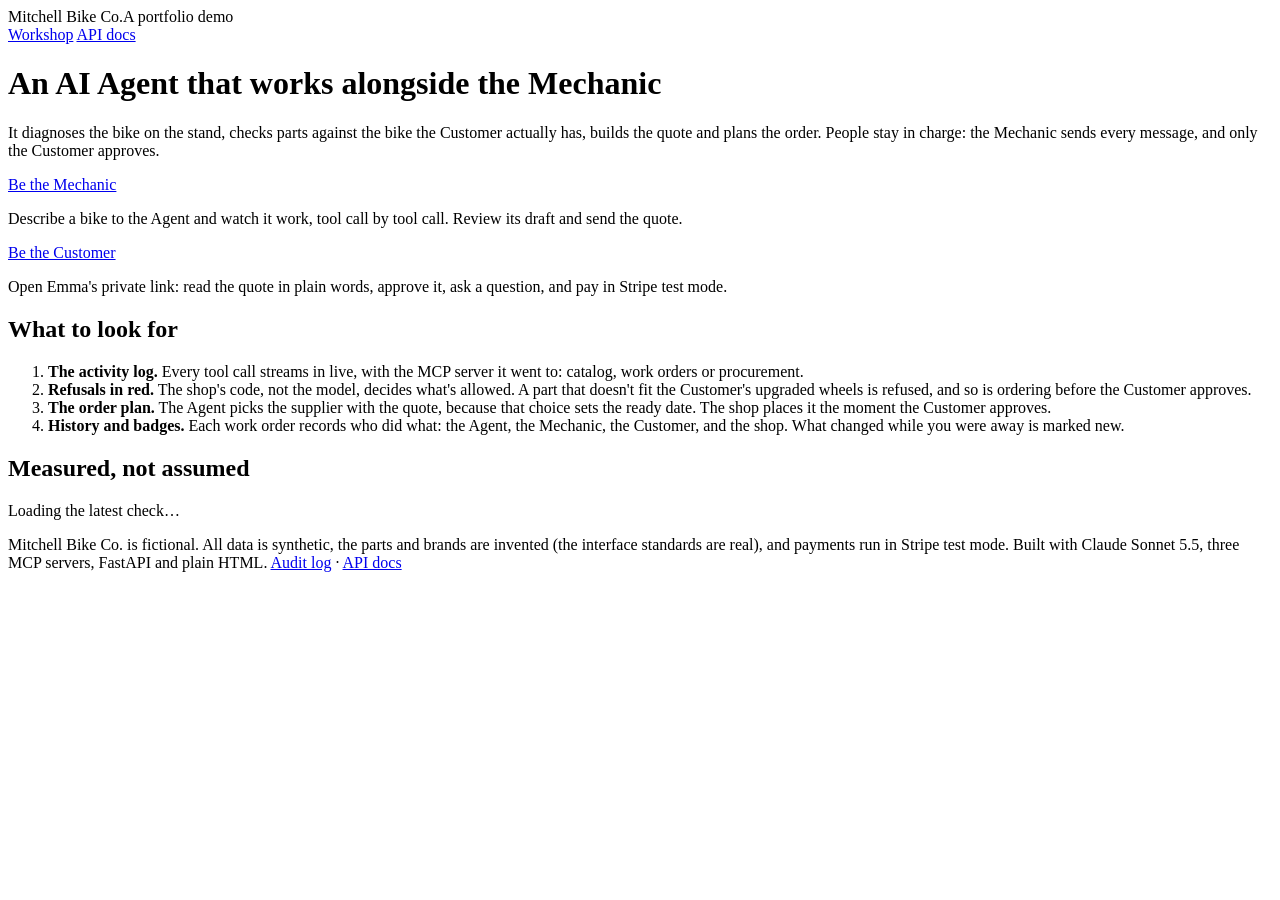
==== web/index.html @ a010e81f "M6 part 4: front door, demo mode, audit log page, screenshots - Front door at /: one-sentence pitch," ====
<!doctype html>
<html lang="en">
<head>
<meta charset="utf-8">
<meta name="viewport" content="width=device-width, initial-scale=1">
<title>Mitchell Bike Co. · An AI Agent alongside the Mechanic</title>
<meta name="description" content="A portfolio demo: an AI Agent that works alongside a bike shop's Mechanic over MCP, with people in charge of every message and approval.">
<link rel="preconnect" href="https://fonts.googleapis.com">
<link rel="preconnect" href="https://fonts.gstatic.com" crossorigin>
<link href="https://fonts.googleapis.com/css2?family=Barlow:wght@400;500;600&family=Barlow+Condensed:wght@500;600;700&display=swap" rel="stylesheet">
<link rel="stylesheet" href="/static/css/shop.css">
<script type="module" src="/static/js/home.js"></script>
</head>
<body class="workshop">
<header class="topbar">
  <span class="brand"><span class="wordmark">Mitchell Bike Co.</span><span class="sub">A portfolio demo</span></span>
  <nav aria-label="Main">
    <a href="/workshop">Workshop</a>
    <a href="/docs">API docs</a>
  </nav>
</header>
<main class="page front">
  <h1 class="display">An AI Agent that works alongside the Mechanic</h1>
  <p class="lede">It diagnoses the bike on the stand, checks parts against the bike the Customer actually has, builds the quote and plans the order. People stay in charge: the Mechanic sends every message, and only the Customer approves.</p>

  <div class="doors">
    <div class="door">
      <a class="btn btn-big" id="be-mechanic" href="/workshop">Be the Mechanic</a>
      <p>Describe a bike to the Agent and watch it work, tool call by tool call. Review its draft and send the quote.</p>
      <p class="small muted" id="passcode-note"></p>
    </div>
    <div class="door door-customer">
      <a class="btn btn-big btn-outline" id="be-customer" href="#customer">Be the Customer</a>
      <p>Open Emma's private link: read the quote in plain words, approve it, ask a question, and pay in Stripe test mode.</p>
      <p class="small muted" id="customer-note"></p>
    </div>
  </div>

  <section class="section">
    <h2>What to look for</h2>
    <ol class="look">
      <li><strong>The activity log.</strong> Every tool call streams in live, with the MCP server it went to: catalog, work orders or procurement.</li>
      <li><strong>Refusals in red.</strong> The shop's code, not the model, decides what's allowed. A part that doesn't fit the Customer's upgraded wheels is refused, and so is ordering before the Customer approves.</li>
      <li><strong>The order plan.</strong> The Agent picks the supplier with the quote, because that choice sets the ready date. The shop places it the moment the Customer approves.</li>
      <li><strong>History and badges.</strong> Each work order records who did what: the Agent, the Mechanic, the Customer, and the shop. What changed while you were away is marked new.</li>
    </ol>
  </section>

  <section class="section" id="measured">
    <h2>Measured, not assumed</h2>
    <p id="eval-line" class="muted">Loading the latest check…</p>
  </section>

  <section class="section" id="reset-section" hidden>
    <h2>Start over</h2>
    <p class="muted">Clears every work order and conversation, reloads the seed data, and leaves one quote waiting for Emma.</p>
    <button type="button" class="btn btn-outline" id="reset">Reset the demo</button>
    <p class="small" id="reset-status" role="status"></p>
  </section>

  <footer class="front-footer">
    Mitchell Bike Co. is fictional. All data is synthetic, the parts and brands are invented (the interface standards are real),
    and payments run in Stripe test mode. Built with Claude Sonnet 5.5, three MCP servers, FastAPI and plain HTML.
    <a href="/workshop#/audit">Audit log</a> · <a href="/docs">API docs</a>
  </footer>
</main>
</body>
</html>
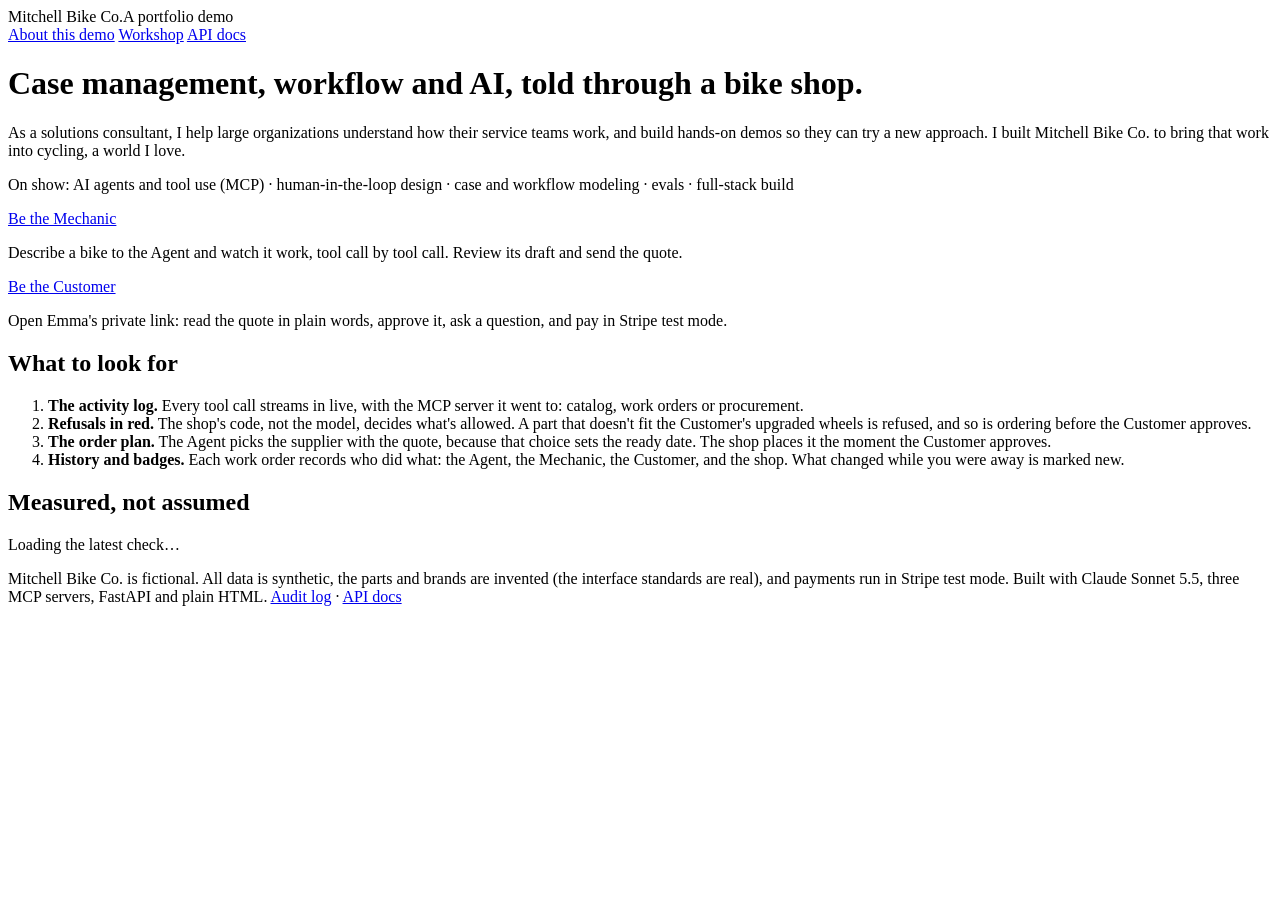
==== commit e1982fd7: "M8 part 2: pick a bike, story cards, new front door copy - The demo stage opens on a picker: the app" ====
--- a/web/index.html
+++ b/web/index.html
@@ -3,8 +3,8 @@
 <head>
 <meta charset="utf-8">
 <meta name="viewport" content="width=device-width, initial-scale=1">
-<title>Mitchell Bike Co. · An AI Agent alongside the Mechanic</title>
-<meta name="description" content="A portfolio demo: an AI Agent that works alongside a bike shop's Mechanic over MCP, with people in charge of every message and approval.">
+<title>Mitchell Bike Co. · Case management, workflow and AI</title>
+<meta name="description" content="Case management, workflow and AI, told through a bike shop: a portfolio demo where an AI Agent works each repair like a case, and people make every call that matters.">
 <link rel="preconnect" href="https://fonts.googleapis.com">
 <link rel="preconnect" href="https://fonts.gstatic.com" crossorigin>
 <link href="https://fonts.googleapis.com/css2?family=Barlow:wght@400;500;600&family=Barlow+Condensed:wght@500;600;700&display=swap" rel="stylesheet">
@@ -15,13 +15,20 @@
 <header class="topbar">
   <span class="brand"><span class="wordmark">Mitchell Bike Co.</span><span class="sub">A portfolio demo</span></span>
   <nav aria-label="Main">
+    <a href="/about">About this demo</a>
     <a href="/workshop">Workshop</a>
     <a href="/docs">API docs</a>
   </nav>
 </header>
 <main class="page front">
-  <h1 class="display">An AI Agent that works alongside the Mechanic</h1>
-  <p class="lede">It diagnoses the bike on the stand, checks parts against the bike the Customer actually has, builds the quote and plans the order. People stay in charge: the Mechanic sends every message, and only the Customer approves.</p>
+  <h1 class="display">Case management, workflow and AI, told through a bike shop.</h1>
+  <p class="lede">As a solutions consultant, I help large organizations understand how their service teams work, and build hands-on demos so they can try a new approach. I built Mitchell Bike Co. to bring that work into cycling, a world I love.</p>
+  <p class="on-show"><span>On show:</span> AI agents and tool use (MCP) · human-in-the-loop design · case and workflow modeling · evals · full-stack build</p>
+
+  <div class="stage-door" id="stage-door" hidden>
+    <a class="btn btn-big" href="/demo">Experience working alongside an AI agent →</a>
+    <p>Pick one of six repair stories and play both sides: the Mechanic working with the Agent, and the Customer deciding. <a href="/about">Why a bike shop?</a></p>
+  </div>
 
   <div class="doors">
     <div class="door">
@@ -53,8 +60,16 @@
 
   <section class="section" id="reset-section" hidden>
     <h2>Start over</h2>
-    <p class="muted">Clears every work order and conversation, reloads the seed data, and leaves one quote waiting for Emma.</p>
-    <button type="button" class="btn btn-outline" id="reset">Reset the demo</button>
+    <div class="demo-tools">
+      <div>
+        <button type="button" class="btn btn-outline" id="reset">Reset the demo</button>
+        <p class="small muted">Clears every work order, message, conversation and log entry, and puts the catalog, Emma and her bike back as they started. Nothing is left waiting: begin by asking the Agent.</p>
+      </div>
+      <div>
+        <button type="button" class="btn btn-outline" id="sample">Generate a sample quote</button>
+        <p class="small muted">Skips the Agent: adds Emma's work order with the quote already sent, so you can try her side straight away.</p>
+      </div>
+    </div>
     <p class="small" id="reset-status" role="status"></p>
   </section>
 
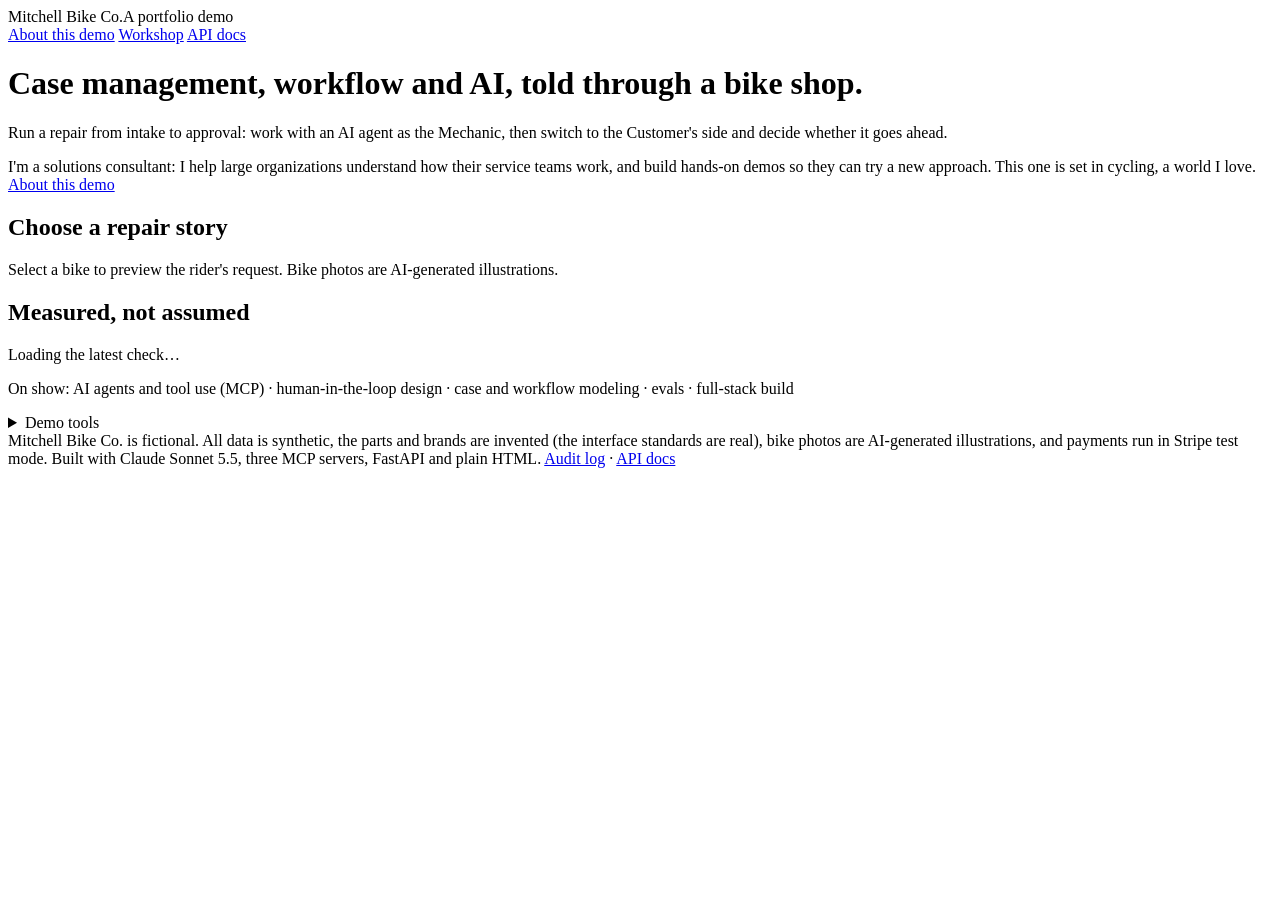
==== commit 06785af6: "One starting screen: choose a repair story, preview it, start it - The front door and the picker bec" ====
--- a/web/index.html
+++ b/web/index.html
@@ -20,62 +20,51 @@
     <a href="/docs">API docs</a>
   </nav>
 </header>
-<main class="page front">
+<main class="page front start">
   <h1 class="display">Case management, workflow and AI, told through a bike shop.</h1>
-  <p class="lede">As a solutions consultant, I help large organizations understand how their service teams work, and build hands-on demos so they can try a new approach. I built Mitchell Bike Co. to bring that work into cycling, a world I love.</p>
-  <p class="on-show"><span>On show:</span> AI agents and tool use (MCP) · human-in-the-loop design · case and workflow modeling · evals · full-stack build</p>
+  <p class="lede">Run a repair from intake to approval: work with an AI agent as the Mechanic, then switch to the Customer's side and decide whether it goes ahead.</p>
+  <p class="byline">I'm a solutions consultant: I help large organizations understand how their service teams work, and build hands-on demos so they can try a new approach. This one is set in cycling, a world I love. <a href="/about">About this demo</a></p>
 
-  <div class="stage-door" id="stage-door" hidden>
-    <a class="btn btn-big" href="/demo">Experience working alongside an AI agent →</a>
-    <p>Pick one of six repair stories and play both sides: the Mechanic working with the Agent, and the Customer deciding. <a href="/about">Why a bike shop?</a></p>
-  </div>
+  <section class="choose" aria-labelledby="choose-title">
+    <h2 id="choose-title" class="display">Choose a repair story</h2>
+    <p class="muted">Select a bike to preview the rider's request. Bike photos are AI-generated illustrations.</p>
+    <ul class="bike-grid" id="bike-grid"></ul>
+  </section>
 
-  <div class="doors">
-    <div class="door">
-      <a class="btn btn-big" id="be-mechanic" href="/workshop">Be the Mechanic</a>
-      <p>Describe a bike to the Agent and watch it work, tool call by tool call. Review its draft and send the quote.</p>
-      <p class="small muted" id="passcode-note"></p>
-    </div>
-    <div class="door door-customer">
-      <a class="btn btn-big btn-outline" id="be-customer" href="#customer">Be the Customer</a>
-      <p>Open Emma's private link: read the quote in plain words, approve it, ask a question, and pay in Stripe test mode.</p>
-      <p class="small muted" id="customer-note"></p>
-    </div>
-  </div>
-
-  <section class="section">
-    <h2>What to look for</h2>
-    <ol class="look">
-      <li><strong>The activity log.</strong> Every tool call streams in live, with the MCP server it went to: catalog, work orders or procurement.</li>
-      <li><strong>Refusals in red.</strong> The shop's code, not the model, decides what's allowed. A part that doesn't fit the Customer's upgraded wheels is refused, and so is ordering before the Customer approves.</li>
-      <li><strong>The order plan.</strong> The Agent picks the supplier with the quote, because that choice sets the ready date. The shop places it the moment the Customer approves.</li>
-      <li><strong>History and badges.</strong> Each work order records who did what: the Agent, the Mechanic, the Customer, and the shop. What changed while you were away is marked new.</li>
-    </ol>
-  </section>
+  <dialog class="preview" id="preview" aria-labelledby="preview-title"></dialog>
 
   <section class="section" id="measured">
     <h2>Measured, not assumed</h2>
     <p id="eval-line" class="muted">Loading the latest check…</p>
+    <p class="on-show"><span>On show:</span> AI agents and tool use (MCP) · human-in-the-loop design · case and workflow modeling · evals · full-stack build</p>
   </section>
 
-  <section class="section" id="reset-section" hidden>
-    <h2>Start over</h2>
+  <details class="section demo-tools-box" id="tools">
+    <summary>Demo tools</summary>
     <div class="demo-tools">
       <div>
+        <a class="btn btn-outline" id="be-mechanic" href="/workshop">Open the workshop</a>
+        <p class="small muted" id="passcode-note">The Mechanic's workspace on its own: describe any bike to the Agent.</p>
+      </div>
+      <div>
+        <a class="btn btn-outline" id="be-customer" href="#customer">Open the Customer's page</a>
+        <p class="small muted" id="customer-note"></p>
+      </div>
+      <div>
         <button type="button" class="btn btn-outline" id="reset">Reset the demo</button>
-        <p class="small muted">Clears every work order, message, conversation and log entry, and puts the catalog, Emma and her bike back as they started. Nothing is left waiting: begin by asking the Agent.</p>
+        <p class="small muted">Clears every work order, message and log entry, and puts the seed data back as it started.</p>
       </div>
       <div>
         <button type="button" class="btn btn-outline" id="sample">Generate a sample quote</button>
-        <p class="small muted">Skips the Agent: adds Emma's work order with the quote already sent, so you can try her side straight away.</p>
+        <p class="small muted">Skips the Agent: adds Emma's work order with the quote already sent.</p>
       </div>
     </div>
     <p class="small" id="reset-status" role="status"></p>
-  </section>
+  </details>
 
   <footer class="front-footer">
     Mitchell Bike Co. is fictional. All data is synthetic, the parts and brands are invented (the interface standards are real),
-    and payments run in Stripe test mode. Built with Claude Sonnet 5.5, three MCP servers, FastAPI and plain HTML.
+    bike photos are AI-generated illustrations, and payments run in Stripe test mode. Built with Claude Sonnet 5.5, three MCP servers, FastAPI and plain HTML.
     <a href="/workshop#/audit">Audit log</a> · <a href="/docs">API docs</a>
   </footer>
 </main>
